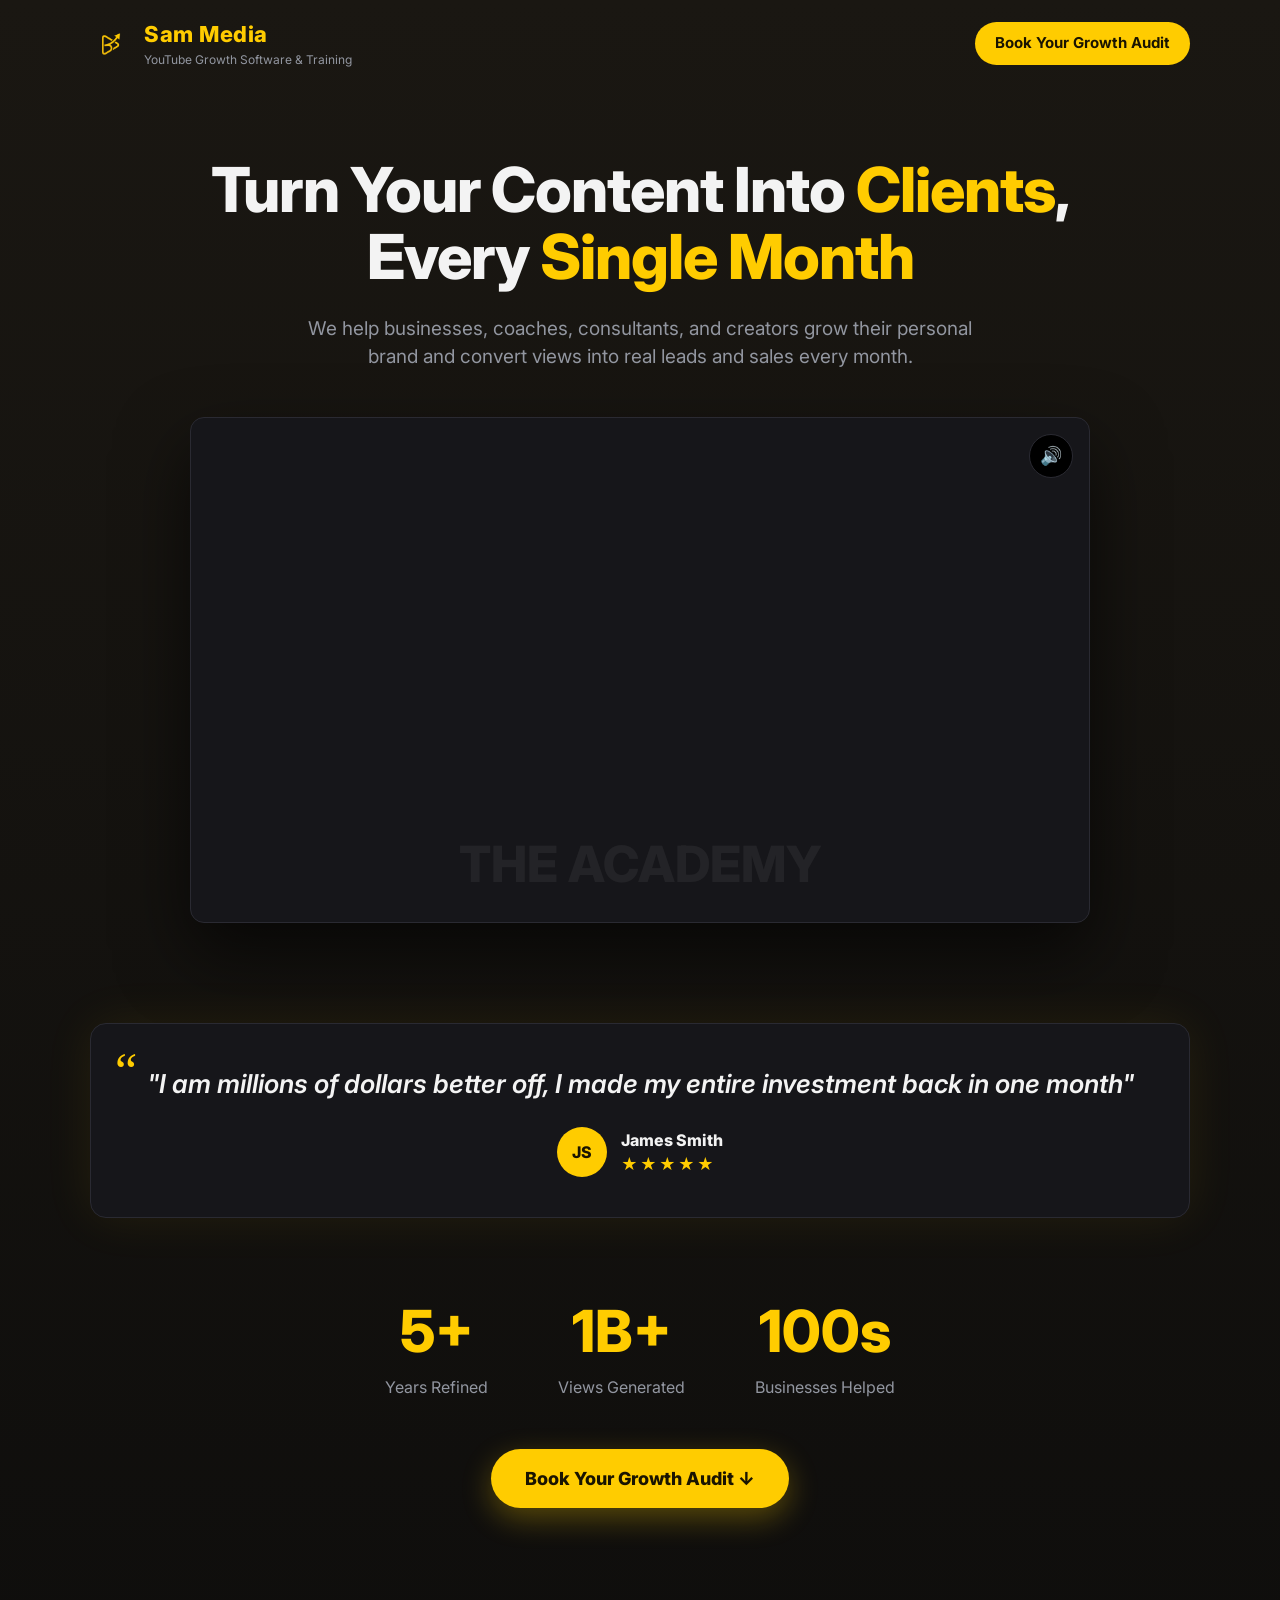
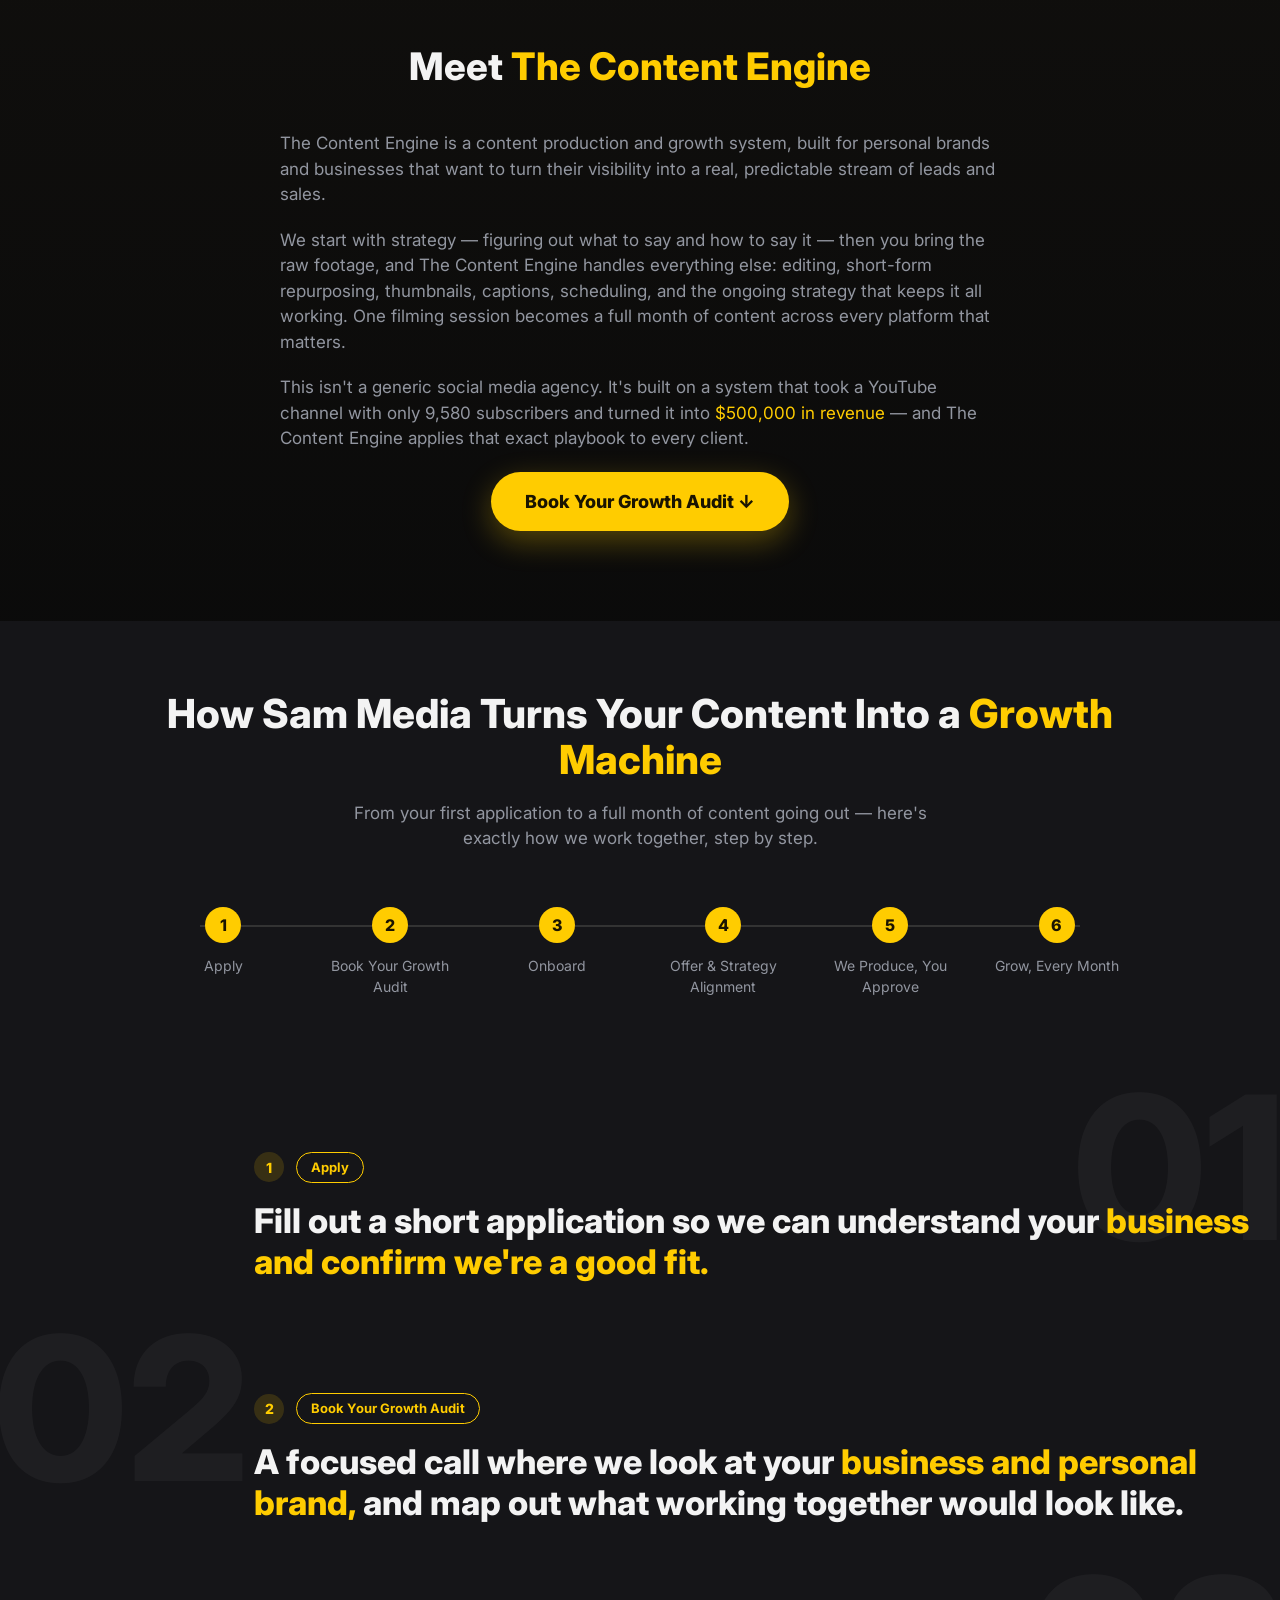
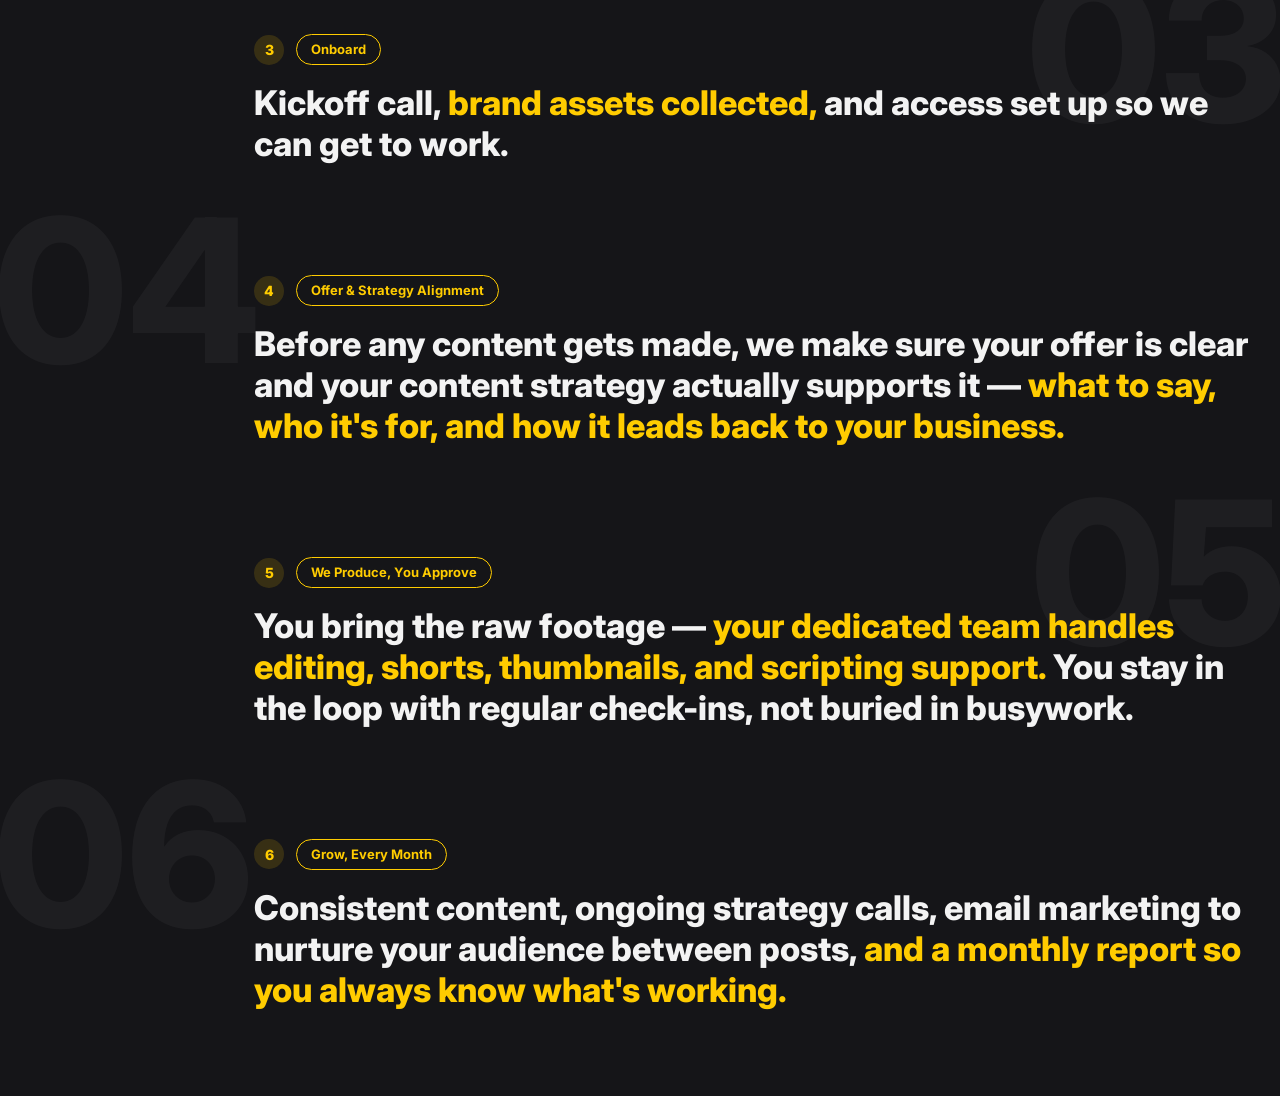
==== Sam Brands/index.html @ 16f30268 "Add files via upload" ====
<!DOCTYPE html>
<html lang="en">
<head>
  <meta charset="UTF-8" />
  <meta name="viewport" content="width=device-width, initial-scale=1.0" />
  <title>Sam Media</title>

  <!-- Logo in the browser tab -->
  <link rel="icon" href="images/logo.png" />

  <!-- Google font -->
  <link href="https://fonts.googleapis.com/css2?family=Inter:wght@400;600;800;900&display=swap" rel="stylesheet" />

  <!-- Our styles -->
  <link rel="stylesheet" href="css/styles.css" />
</head>
<body>

  <!-- ===================== HEADER ===================== -->
  <header class="header">
    <div class="header-inner">
      <div class="logo">
        <img src="images/logo.png" alt="Sam Media logo" class="logo-img" />
        <div class="logo-text">
          <span class="logo-name">Sam Media</span>
          <span class="logo-tag">YouTube Growth Software &amp; Training</span>
        </div>
      </div>

      <a href="https://example.com" class="header-button">Book Your Growth Audit</a>
    </div>
  </header>

  <!-- ===================== HERO ===================== -->
  <section class="hero">
    <h1 class="hero-title">
      Turn Your Content Into <span class="yellow">Clients</span>, Every <span class="yellow">Single Month</span>
    </h1>

    <p class="hero-text">
      We help businesses, coaches, consultants, and creators grow their personal brand
      and convert views into real leads and sales every month.
    </p>

    <!-- Video placeholder -->
    <div class="video">
      <span class="video-label">THE ACADEMY</span>
      <button id="soundButton" class="sound-button" aria-label="Toggle sound">&#128266;</button>
    </div>
  </section>

  <!-- ============== TESTIMONIAL + STATS + BUTTON ============== -->
  <section class="proof">

    <!-- Testimonial card -->
    <div class="quote-card">
      <span class="quote-mark">&ldquo;</span>
      <p class="quote-text">
        "I am millions of dollars better off, I made my entire investment back in one month"
      </p>
      <div class="quote-person">
        <div class="avatar">JS</div>
        <div>
          <p class="person-name">James Smith</p>
          <p class="stars">&#9733;&#9733;&#9733;&#9733;&#9733;</p>
        </div>
      </div>
    </div>

    <!-- Stats row -->
    <div class="stats">
      <div class="stat">
        <p class="stat-number">5+</p>
        <p class="stat-label">Years Refined</p>
      </div>
      <div class="stat">
        <p class="stat-number">1B+</p>
        <p class="stat-label">Views Generated</p>
      </div>
      <div class="stat">
        <p class="stat-number">100s</p>
        <p class="stat-label">Businesses Helped</p>
      </div>
    </div>

    <!-- Main button -->
    <a href="https://example.com" class="cta-button">Book Your Growth Audit &#8595;</a>
  </section>

  <!-- ===================== PROBLEM SECTION ===================== -->
 <section class="problem">
    <h2 class="problem-title">
      Meet <span class="yellow">The Content Engine</span>
    </h2>

    <div class="problem-text">
      <p>The Content Engine is a content production and growth system, built for personal brands and businesses that want to turn their visibility into a real, predictable stream of leads and sales.</p>
      <p>We start with strategy — figuring out what to say and how to say it — then you bring the raw footage, and The Content Engine handles everything else: editing, short-form repurposing, thumbnails, captions, scheduling, and the ongoing strategy that keeps it all working. One filming session becomes a full month of content across every platform that matters.</p>
      <p>This isn't a generic social media agency. It's built on a system that took a YouTube channel with only 9,580 subscribers and turned it into <span class="yellow">$500,000 in revenue</span> — and The Content Engine applies that exact playbook to every client.</p>
    </div>

    <!-- Main button -->
    <div style="text-align: center;">
     <a href="https://example.com" class="cta-button">Book Your Growth Audit &#8595;</a>
    </div>
  </section>

  <!-- ===================== HOW IT WORKS / STEPS ===================== -->
<section class="process">
  <div class="process-inner">
    <h2 class="process-title">
    How Sam Media Turns Your Content Into a <span class="yellow">Growth Machine</span>
  </h2>

  <p class="process-text">
    From your first application to a full month of content going out — here's
    exactly how we work together, step by step.
  </p>

  <div class="steps">
    <div class="step">
      <div class="step-dot">1</div>
      <div class="step-label">Apply</div>
    </div>
    <div class="step">
      <div class="step-dot">2</div>
      <div class="step-label">Book Your Growth Audit</div>
    </div>
    <div class="step">
      <div class="step-dot">3</div>
      <div class="step-label">Onboard</div>
    </div>
    <div class="step">
      <div class="step-dot">4</div>
      <div class="step-label">Offer &amp; Strategy Alignment</div>
    </div>
    <div class="step">
      <div class="step-dot">5</div>
      <div class="step-label">We Produce, You Approve</div>
    </div>
    <div class="step">
      <div class="step-dot">6</div>
      <div class="step-label">Grow, Every Month</div>
    </div>
  </div>
  </div>
</section>

<!-- ===================== STEP DETAILS ===================== -->
<section class="journey">
  <div class="journey-inner">

  <!-- Step 1 -->
  <div class="journey-item ghost-right">
    <span class="ghost-num">01</span>
    <div class="journey-content">
      <div class="item-top">
        <span class="item-badge">1</span>
        <span class="item-tag">Apply</span>
      </div>
      <h3 class="item-title">Fill out a short application so we can understand your <span class="yellow">business and confirm we're a good fit.</span></h3>
    </div>
  </div>

  <!-- Step 2 -->
  <div class="journey-item">
    <span class="ghost-num">02</span>
    <div class="journey-content">
      <div class="item-top">
        <span class="item-badge">2</span>
        <span class="item-tag">Book Your Growth Audit</span>
      </div>
      <h3 class="item-title">A focused call where we look at your <span class="yellow">business and personal brand, </span>and map out what working together would look like.</h3>
    </div>
  </div>

  <!-- Step 3 -->
  <div class="journey-item ghost-right">
    <span class="ghost-num">03</span>
    <div class="journey-content">
      <div class="item-top">
        <span class="item-badge">3</span>
        <span class="item-tag">Onboard</span>
      </div>
      <h3 class="item-title">Kickoff call,<span class="yellow"> brand assets collected,</span> and access set up so we can get to work.</h3>
    </div>
  </div>

  <!-- Step 4 -->
  <div class="journey-item">
    <span class="ghost-num">04</span>
    <div class="journey-content">
      <div class="item-top">
        <span class="item-badge">4</span>
        <span class="item-tag">Offer &amp; Strategy Alignment</span>
      </div>
      <h3 class="item-title">Before any content gets made, we make sure your offer is clear and your content strategy actually supports it — <span class="yellow">what to say, who it's for, and how it leads back to your business.</span></h3>
    </div>
  </div>

  <!-- Step 5 -->
  <div class="journey-item ghost-right">
    <span class="ghost-num">05</span>
    <div class="journey-content">
      <div class="item-top">
        <span class="item-badge">5</span>
        <span class="item-tag">We Produce, You Approve</span>
      </div>
      <h3 class="item-title">You bring the raw footage —<span class="yellow"> your dedicated team handles editing, shorts, thumbnails, and scripting support.</span> You stay in the loop with regular check-ins, not buried in busywork.</h3>
    </div>
  </div>

  <!-- Step 6 -->
  <div class="journey-item">
    <span class="ghost-num">06</span>
    <div class="journey-content">
      <div class="item-top">
        <span class="item-badge">6</span>
        <span class="item-tag">Grow, Every Month</span>
      </div>
      <h5 class="item-title">Consistent content, ongoing strategy calls, email marketing to nurture your audience between posts,<span class="yellow"> and a monthly report so you always know what's working.</span></h5>
    </div>
  </div>

</section>


  <!-- jQuery (needed for the sound button) -->
  <script src="https://cdnjs.cloudflare.com/ajax/libs/jquery/3.7.1/jquery.min.js"></script>
  <!-- Our script -->
  <script src="js/script.js"></script>
</body>
</html>
---- Sam Brands/css/styles.css ----
/* ============================================================
   Main color: #FFCC00 (yellow)
   Background: dark gradient
   ============================================================ */

/* ---- A few colors saved here so they are easy to change ---- */
:root {
  --yellow: #FFCC00;
  --dark-text: #1a1400;   /* used for text on top of yellow */
  --gray: #9296a0;        /* soft gray for paragraphs */
  --card: #16161a;        /* card background */
  --border: #2a2a32;
}

/* ---- Reset basic spacing ---- */
* {
  margin: 0;
  padding: 0;
  box-sizing: border-box;
}

body {
  font-family: 'Inter', Arial, sans-serif;
  color: #f3f3f3;
  line-height: 1.5;

  /* dark gradient background */
  background: linear-gradient(180deg, #1a1712 0%, #0a0a0a 55%, #000000 100%);
  min-height: 100vh;
}

/* the yellow highlight used inside headings */
.yellow {
  color: var(--yellow);
}

/* ===================== HEADER ===================== */
.header {
  padding: 18px 30px;
}

/* centers the header content so the logo is inset, not jammed left */
.header-inner {
  max-width: 1100px;
  margin: 0 auto;
  display: flex;
  align-items: center;
  justify-content: space-between;
}

/* small yellow button on the right (where Sign In used to be) */
.header-button {
  background: var(--yellow);
  color: var(--dark-text);
  font-size: 15px;
  font-weight: 700;
  text-decoration: none;
  padding: 10px 20px;
  border-radius: 24px;
}

.header-button:hover {
  background: #ffd633;
}

.logo {
  display: flex;
  align-items: center;
  gap: 12px;
}

.logo-img {
  width: 42px;
  height: 42px;
}

.logo-text {
  display: flex;
  flex-direction: column;
}

/* "StoryOS" wordmark — bold and a little wider */
.logo-name {
  font-size: 22px;
  font-weight: 800;
  color: var(--yellow);
  letter-spacing: 0.5px;
}

.logo-tag {
  font-size: 12px;
  color: var(--gray);
}

/* ===================== HERO ===================== */
.hero {
  max-width: 1000px;     /* keeps the text centered and wide */
  margin: 0 auto;
  padding: 70px 20px 40px;
  text-align: center;
}

/* Big, bold, wide headline (matches the screenshot) */
.hero-title {
  font-size: 62px;
  font-weight: 800;
  line-height: 1.08;
  letter-spacing: -1px;
}

.hero-text {
  max-width: 680px;
  margin: 24px auto 0;
  font-size: 19px;
  color: var(--gray);
}

/* Video placeholder box */
.video {
  position: relative;
  max-width: 900px;
  margin: 45px auto 0;
  aspect-ratio: 16 / 9;          /* keeps a video shape */
  background: var(--card);
  border: 1px solid var(--border);
  border-radius: 14px;
  box-shadow: 0 30px 70px rgba(0, 0, 0, 0.6);
  overflow: hidden;
}

.video-label {
  position: absolute;
  bottom: 20px;
  left: 0;
  right: 0;
  text-align: center;
  font-size: 50px;
  font-weight: 800;
  color: rgba(255, 255, 255, 0.06);
}

.sound-button {
  position: absolute;
  top: 16px;
  right: 16px;
  width: 44px;
  height: 44px;
  border-radius: 50%;
  border: 1px solid var(--border);
  background: #000;
  color: #fff;
  font-size: 18px;
  cursor: pointer;
}

/* ============ TESTIMONIAL + STATS + BUTTON ============ */
.proof {
  text-align: center;
  padding: 60px 20px;
}

/* Testimonial card */
.quote-card {
  max-width: 1100px;
  margin: 0 auto;
  background: var(--card);
  border: 1px solid var(--border);
  border-radius: 16px;
  padding: 40px;
  position: relative;
  box-shadow: 0 0 50px rgba(255, 204, 0, 0.08);  /* soft yellow glow */
}

.quote-mark {
  position: absolute;
  top: 10px;
  left: 24px;
  font-size: 50px;
  color: var(--yellow);
  font-family: Georgia, serif;
}

.quote-text {
  font-size: 26px;
  font-style: italic;
  font-weight: 600;
  margin-bottom: 24px;
}

.quote-person {
  display: flex;
  align-items: center;
  justify-content: center;
  gap: 14px;
}

/* round avatar with initials */
.avatar {
  width: 50px;
  height: 50px;
  border-radius: 50%;
  background: var(--yellow);
  color: var(--dark-text);
  font-weight: 800;
  display: flex;
  align-items: center;
  justify-content: center;
}

.person-name {
  font-weight: 800;
  text-align: left;
}

.stars {
  color: var(--yellow);
  text-align: left;
  letter-spacing: 2px;
}

/* Stats row */
.stats {
  display: flex;
  justify-content: center;
  gap: 70px;
  margin: 70px 0 50px;
  flex-wrap: wrap;          /* stacks nicely on small screens */
}

.stat-number {
  font-size: 58px;
  font-weight: 800;
  color: var(--yellow);
}

.stat-label {
  font-size: 16px;
  color: var(--gray);
}

/* Yellow button */
.cta-button {
  display: inline-block;
  background: var(--yellow);
  color: var(--dark-text);
  font-size: 18px;
  font-weight: 800;
  text-decoration: none;
  padding: 16px 34px;
  border-radius: 30px;
  box-shadow: 0 10px 30px rgba(255, 204, 0, 0.3);
}

.cta-button:hover {
  background: #ffd633;
}

/* ===================== PROBLEM SECTION ===================== */
.problem {
  max-width: 760px;
  margin: 0 auto;
  padding: 70px 20px 90px;
}

.problem-title {
  text-align: center;
  font-size: 38px;
  font-weight: 800;
  margin-bottom: 36px;
}

.problem-text p {
  color: var(--gray);
  font-size: 17px;
  margin-bottom: 20px;
}

/* ===================== "GOT QUESTIONS?" BUTTON ===================== */
.help-button {
  position: fixed;
  right: 20px;
  bottom: 20px;
  background: var(--yellow);
  color: var(--dark-text);
  font-weight: 700;
  text-decoration: none;
  padding: 13px 22px;
  border-radius: 30px;
  box-shadow: 0 10px 30px rgba(255, 204, 0, 0.4);
}

/* ===================== MOBILE (small screens) ===================== */
@media (max-width: 600px) {
  .hero-title { font-size: 34px; }
  .hero-text  { font-size: 16px; }
  .quote-text { font-size: 19px; }
  .stats      { gap: 30px; }
  .stat-number { font-size: 42px; }
  .problem-title { font-size: 26px; }
  .logo-tag { display: none; }   /* hide the small tagline on phones */

  /* header tidy-up for phones */
  .header { padding: 14px 18px; }
  .logo-name { font-size: 18px; white-space: nowrap; }  /* keeps "Sam Media" on one line */
  .logo-img { width: 34px; height: 34px; }
  .header-button { font-size: 13px; padding: 8px 14px; }  /* smaller button */
}


/* ===================== HOW IT WORKS / STEPS ===================== */
/* full-width dark band */
.process {
  background: #151518;
  padding: 70px 20px;
  text-align: center;
}

/* keeps the text and steps centered in the middle */
.process-inner {
  max-width: 1000px;
  margin: 0 auto;
}

.process-title {
  font-size: 40px;
  font-weight: 800;
  line-height: 1.15;
  margin-bottom: 18px;
}

.process-text {
  max-width: 620px;
  margin: 0 auto;
  font-size: 17px;
  color: var(--gray);
}

/* the row of steps */
.steps {
  display: flex;
  justify-content: space-between;
  margin-top: 55px;
  position: relative;
}

/* the line that connects the dots */
.steps::before {
  content: "";
  position: absolute;
  top: 18px;            /* lines up with the middle of the dots */
  left: 6%;
  right: 6%;
  height: 2px;
  background: #333;
  z-index: 0;
}

.step {
  position: relative;
  z-index: 1;           /* sit on top of the line */
  flex: 1;
  display: flex;
  flex-direction: column;
  align-items: center;
}

.step-dot {
  width: 36px;
  height: 36px;
  border-radius: 50%;
  background: var(--yellow);
  color: var(--dark-text);
  font-weight: 800;
  display: flex;
  align-items: center;
  justify-content: center;
  margin-bottom: 12px;
}

.step-label {
  font-size: 14px;
  color: var(--gray);
  max-width: 130px;
}

/* ----- phones: turn the row into a vertical list ----- */
@media (max-width: 600px) {
  .process-title { font-size: 26px; }

  .steps {
    flex-direction: column;
    gap: 22px;
    max-width: 320px;
    margin-left: auto;
    margin-right: auto;
  }

  /* turn the horizontal line into a vertical one on the left */
  .steps::before {
    top: 0;
    bottom: 0;
    left: 17px;
    right: auto;
    width: 2px;
    height: auto;
  }

  .step {
    flex-direction: row;   /* dot beside the label */
    align-items: center;
    gap: 14px;
  }

  .step-dot { margin-bottom: 0; }

  .step-label {
    font-size: 15px;
    max-width: none;
    text-align: left;
  }
}

/* ===================== STEP DETAILS ===================== */
.journey {
  background: #151518;
  padding: 30px 24px;
  position: relative;
  overflow: hidden;
}

.journey-item {
  position: relative;
  padding: 55px 0;
}

.ghost-num {
  position: absolute;
  top: -30px;
  left: -30px;
  font-size: 200px;
  font-weight: 800;
  line-height: 1;
  color: rgba(255, 255, 255, 0.04);
  z-index: 0;
  pointer-events: none;
}

.journey-item.ghost-right .ghost-num {
  left: auto;
  right: -30px;
}

.journey-content {
  position: relative;
  z-index: 1;
  max-width: 1000px;
  margin-left: 230px;
}

.item-top {
  display: flex;
  align-items: center;
  gap: 12px;
  margin-bottom: 18px;
}

.item-badge {
  width: 30px;
  height: 30px;
  border-radius: 50%;
  background: rgba(255, 204, 0, 0.15);
  color: var(--yellow);
  font-size: 14px;
  font-weight: 800;
  display: flex;
  align-items: center;
  justify-content: center;
}

.item-tag {
  border: 1px solid var(--yellow);
  color: var(--yellow);
  font-size: 13px;
  font-weight: 700;
  padding: 5px 14px;
  border-radius: 20px;
}

.item-title {
  font-size: 34px;
  font-weight: 800;
  line-height: 1.2;
}

.item-desc {
  font-size: 18px;
  color: var(--gray);
  margin-top: 16px;
  max-width: 760px;
  line-height: 1.6;
}

/* ----- phones ----- */
@media (max-width: 600px) {
  .journey-item { padding: 34px 0; }
  .ghost-num { font-size: 90px; top: -10px; }
  .journey-content { margin-left: 0; }
  .item-title { font-size: 24px; }
  .item-desc { font-size: 15px; }
}
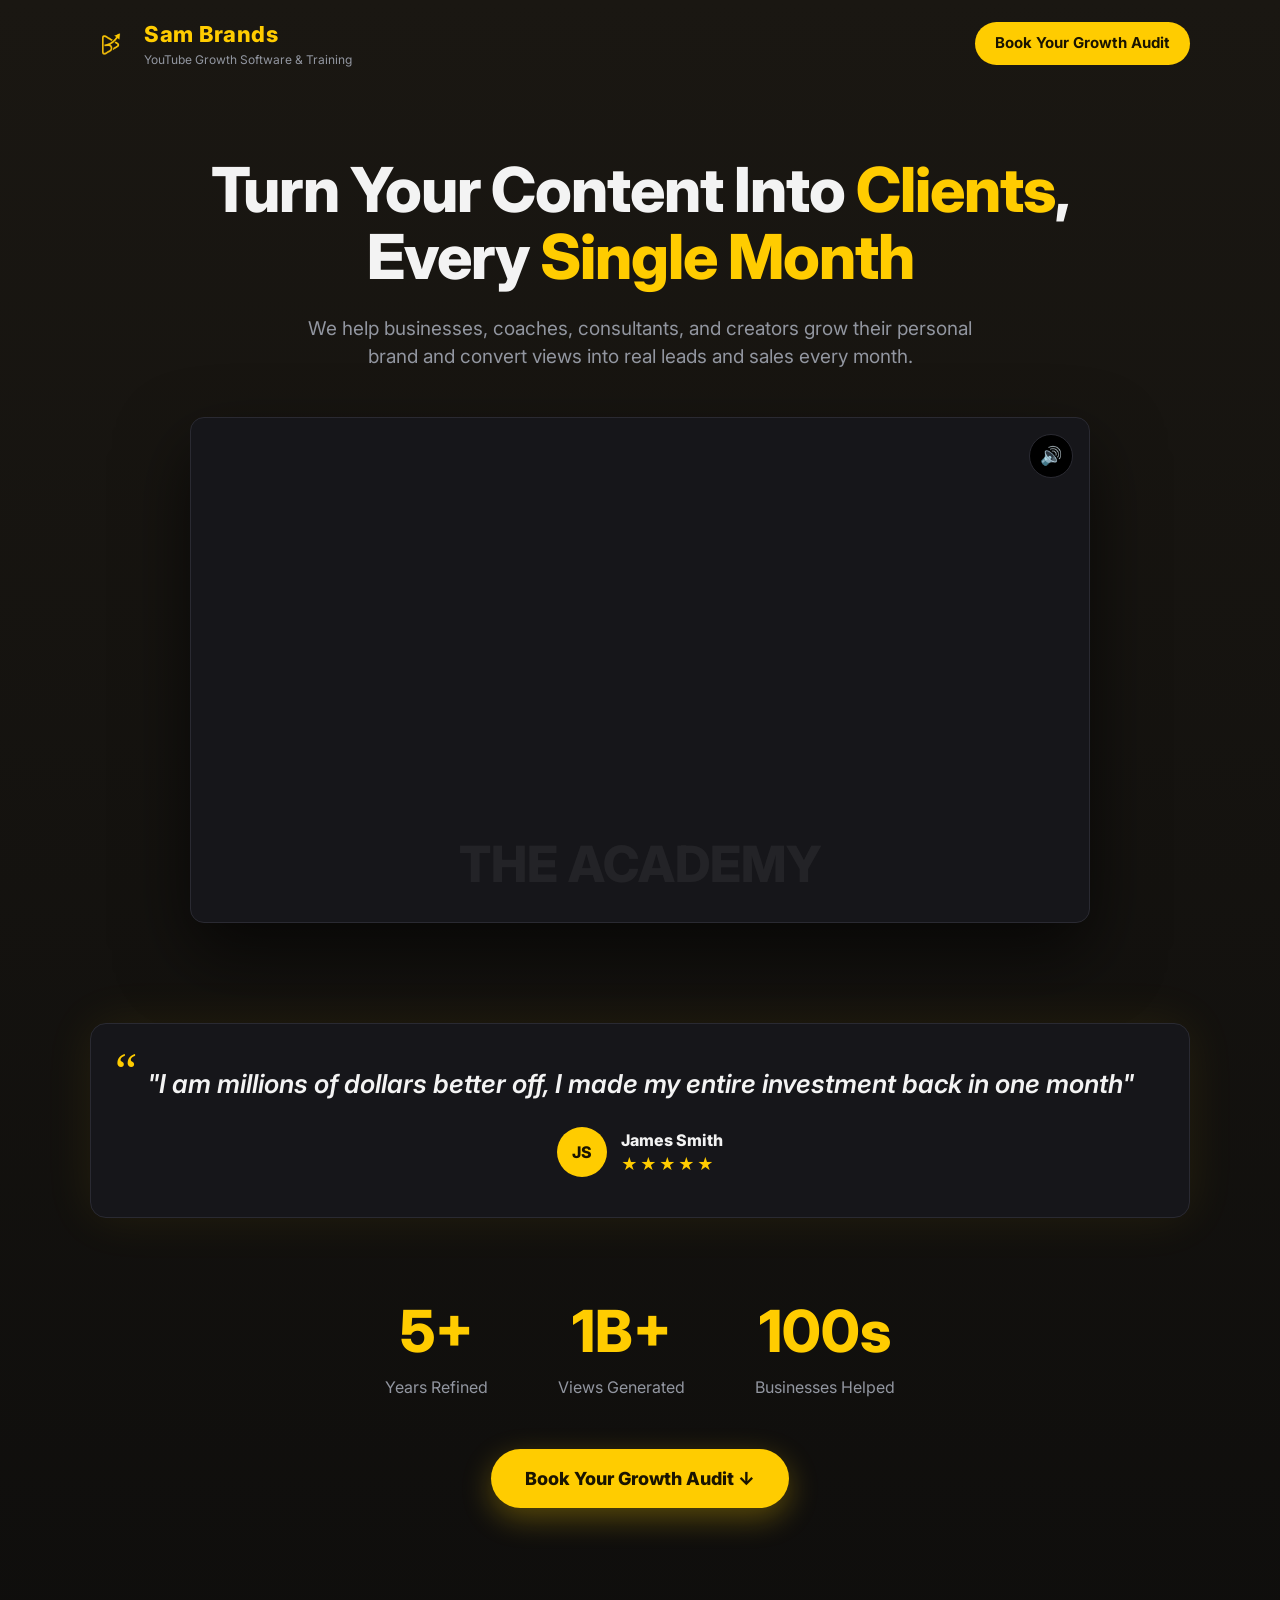
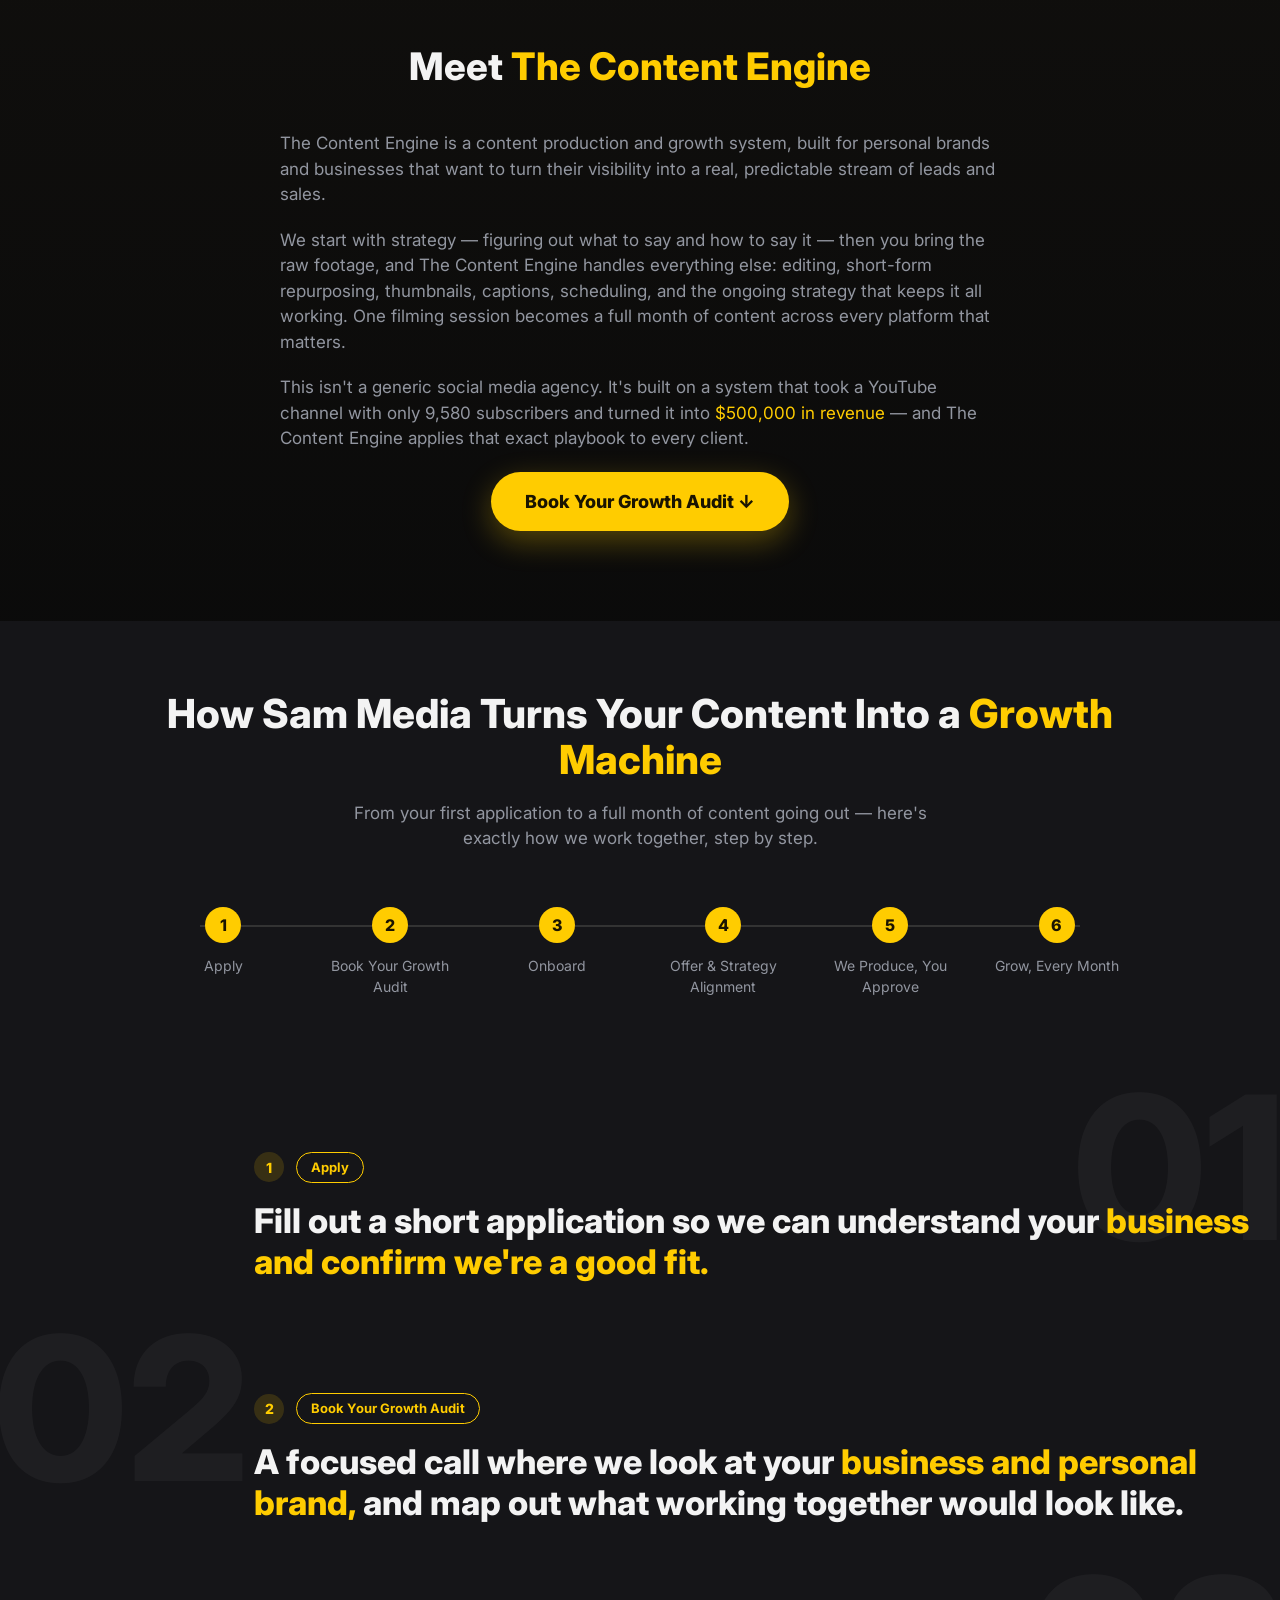
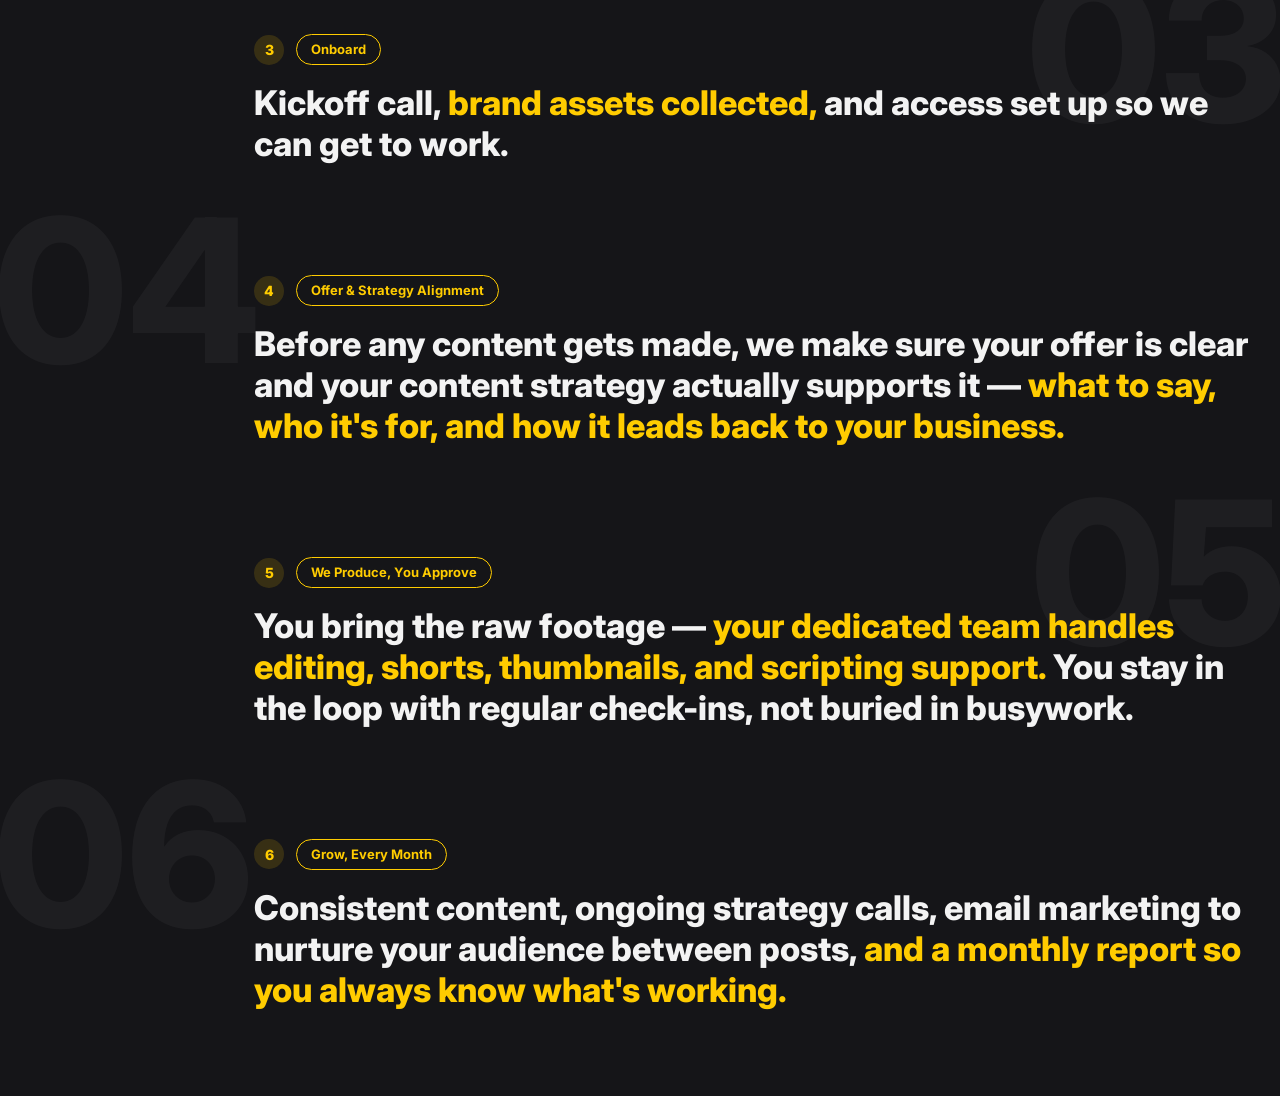
==== commit 5688e90e: "name changed" ====
--- a/Sam Brands/index.html
+++ b/Sam Brands/index.html
@@ -3,7 +3,7 @@
 <head>
   <meta charset="UTF-8" />
   <meta name="viewport" content="width=device-width, initial-scale=1.0" />
-  <title>Sam Media</title>
+  <title>Sam Brands</title>
 
   <!-- Logo in the browser tab -->
   <link rel="icon" href="images/logo.png" />
@@ -22,7 +22,7 @@
       <div class="logo">
         <img src="images/logo.png" alt="Sam Media logo" class="logo-img" />
         <div class="logo-text">
-          <span class="logo-name">Sam Media</span>
+          <span class="logo-name">Sam Brands</span>
           <span class="logo-tag">YouTube Growth Software &amp; Training</span>
         </div>
       </div>
